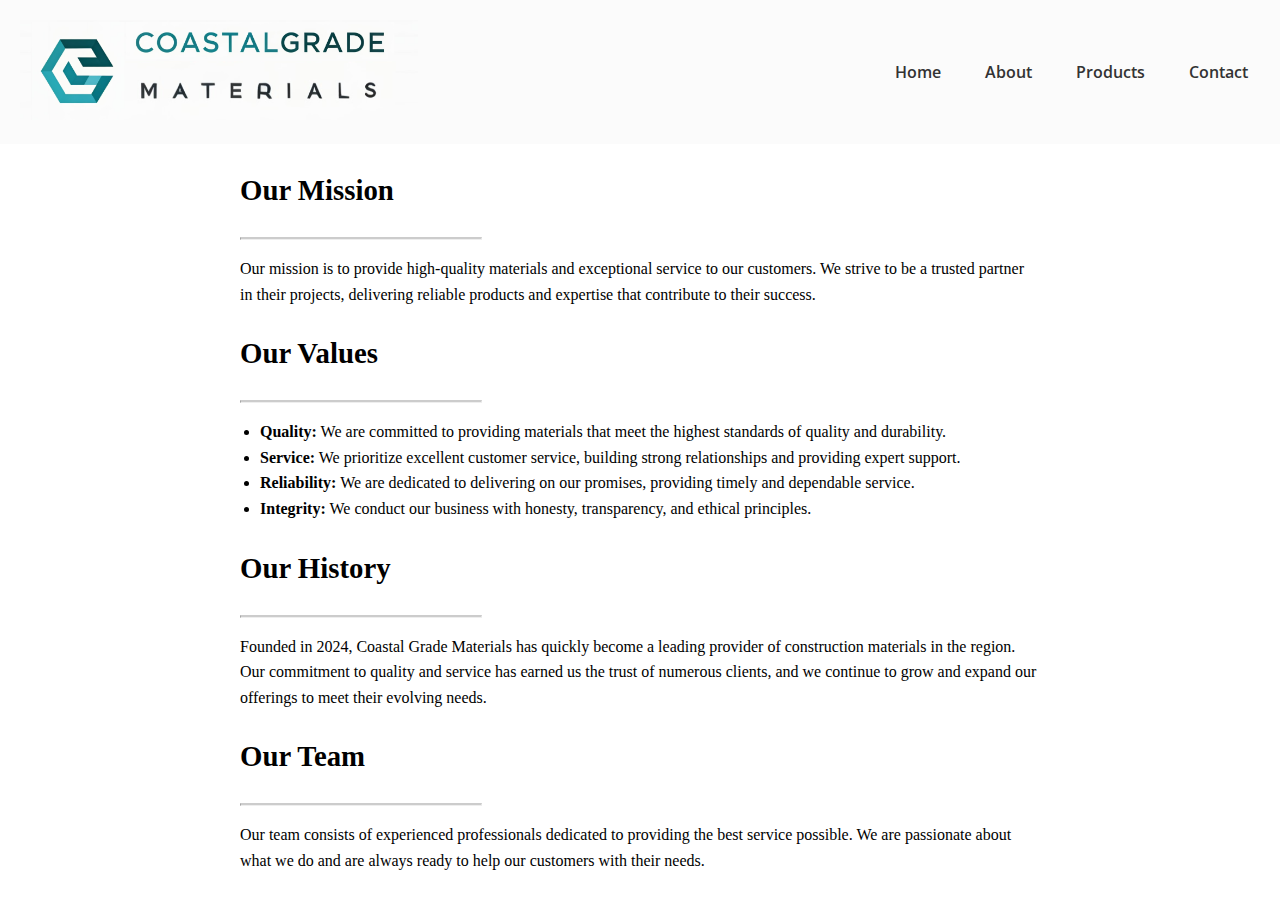
==== about.html @ 4b3cdab4 "first commit" ====
<!DOCTYPE html>
<html lang="en">
<head>
    <meta charset="UTF-8">
    <meta name="viewport" content="width=device-width, initial-scale=1.0">
    <link rel="icon" href="pictures/icon.png" type="image/png">
    <link rel="stylesheet" href="style.css">
    <link href="https://fonts.googleapis.com/css2?family=Open+Sans:wght@400;700&display=swap" rel="stylesheet">
    <title>Coastal Grade Materials</title>
    
</head>
<body>
<nav class="navbar">
    <div class="logo">
        <a href="index.html"><img src="pictures/Coastal Grade Materials Logo.png" alt="Logo"></a>
    </div>
    <div class="nav-links">
      <a href="index.html">Home</a>
      <a href="about.html">About</a>
      <a href="products.html">Products</a>
      <a href="contact.html">Contact</a>
    </div>
  </nav>




  <div class="about-content">
    <div class="section">
        <h2>Our Mission</h2>
        <hr>
        <p>Our mission is to provide high-quality materials and exceptional service to our customers. We strive to be a trusted partner in their projects, delivering reliable products and expertise that contribute to their success.</p>
    </div>

    <div class="section">
        <h2>Our Values</h2>
        <hr>
        <ul>
            <li><strong>Quality:</strong> We are committed to providing materials that meet the highest standards of quality and durability.</li>
            <li><strong>Service:</strong> We prioritize excellent customer service, building strong relationships and providing expert support.</li>
            <li><strong>Reliability:</strong> We are dedicated to delivering on our promises, providing timely and dependable service.</li>
            <li><strong>Integrity:</strong> We conduct our business with honesty, transparency, and ethical principles.</li>
        </ul>
    </div>

    <div class="section">
        <h2>Our History</h2>
        <hr>
        <p>Founded in 2024, Coastal Grade Materials has quickly become a leading provider of construction materials in the region. Our commitment to quality and service has earned us the trust of numerous clients, and we continue to grow and expand our offerings to meet their evolving needs.</p>
    </div>
    <div class="section">
        <h2>Our Team</h2>
        <hr>
        <p>Our team consists of experienced professionals dedicated to providing the best service possible. We are passionate about what we do and are always ready to help our customers with their needs.</p>
    </div>
</div>






</body>
  </html>
---- style.css ----
.template {
    font-family: 'Open Sans', Arial, sans-serif; /* Use Open Sans as the primary font */
    margin: 0;
    padding: 0;
    background-color: white /* rgb(214, 236, 254);*/
}


.navbar {
    display: flex; /* Use flexbox for layout */
    justify-content: space-between; /* Distributes space between logo and links */
    align-items: center; /* Center items vertically */
    background-color: rgb(251, 251, 251);
    padding: 20px; /* Adjust the padding to change the navbar thickness */
    position: relative; /* Set position to relative for absolute positioning of children */
    z-index: 1; /* Ensure navbar is above other content */
}

.nav-links {
    display: flex;
    align-items: center; /* Vertically center the links */
    gap: 20px; /* Consistent spacing between links */
}

.nav-links a {
    display: inline-block; /* Allows padding and margin, but keeps inline flow */
    color: #333; /* Darker, more professional text color */
    padding: 8px 12px; /* Reduced padding for a more compact look */
    font-size: 16px; /* More standard font size */
    font-family: 'Open Sans', Arial, sans-serif;
    text-decoration: none;
    font-weight: 600; /* Slightly bolder font-weight */
    border-radius: 4px; /* Optional: Rounded corners */
    transition: background-color 0.3s ease, color 0.3s ease; /* Smooth transitions */
}

.nav-links a:hover {
    background-color: #f0f0f0; /* Lighter background on hover */
    color: #007bff; /* Example hover color */
}




/* Media query for smaller screens */
@media (max-width: 679px) {
    .nav-links {
        flex-direction: column; /* Stack links vertically */
        align-items: flex-start; /* Align to the left */
        width: 100%;
        gap: 10px;
    }
    .nav-links a {
        display: block; /* Full-width links on smaller screens */
        width: 100%;
        text-align: center; /* Center text within links */
        padding: 10px;
        margin: 0;
        border-radius: 0;
    }

    .navbar {
        flex-direction: column; /* Stack logo and links vertically */
        align-items: flex-start; /* Align items to the left */
        padding: 10px; /* Reduce padding on smaller screens */
    }


    .logo { /* Target the logo container, not just the image */
        margin-bottom: 10px;
        text-align: center; /* Center the image within the container */
        width: 100%; /* Make sure logo container takes full width*/
    }

    .logo img {
        max-height: 50px;
    }


}





/* Media query for smaller screens */
@media (min-width: 680px) and (max-width: 830px) { /* Example breakpoint for medium screens */
    .nav-links {
        flex-direction: column; /* Stack links vertically */
        align-items: flex-start; /* Align to the left */
        width: 100%;
        gap: 10px;
    }
    .nav-links a {
        display: block; /* Full-width links on smaller screens */
        width: 100%;
        text-align: center; /* Center text within links */
        padding: 10px;
        margin: 0;
        border-radius: 0;
    }
}






.logo img {
    max-height: 100px; /* Or whatever height you want */
    width: auto;
}




body {
    margin: 0; /* Remove default body margins */
    padding: 0;
  }
  
.full-page-image {
    width: 100vw; /* Viewport width */
    height: 100vh; /* Viewport height */
    object-fit: cover; /* Maintain aspect ratio and cover the entire area */
    display: block; /* Prevents a small space at the bottom */
}




.teal-box {
    background-color: teal; /* Or rgb(0, 128, 128) */
    color: white; /* Text color */
    text-align: center; /* Center the text horizontally */
    padding: 20px 0; /* Add some vertical padding */
    width: 100%; /* Make it span the entire width */
    box-sizing: border-box; /* Include padding in width calculation */
    font-size: 1.4em; /* Adjust this value */
}

.teal-box hr {
    border-top: 1px solid white; /* Style the white line */
    width: 50%; /* Adjust line width if needed */
    margin: 10px auto; /* Center the line */
}




.about-content {
    max-width: 800px;
    margin: 30px auto;
    padding: 0 20px;
    /*max-width: 800px; /* Set a maximum width for better readability */
    /*margin: 0 auto; /* Center the content on the page */
}

.section {
    margin-bottom: 30px; /* Add spacing between sections */
}

.section h2 {
    font-size: 1.8em; /* Adjust header size as needed */
    margin-bottom: 10px; /* Add spacing below the header */
}

.section hr {
    border-top: 2px solid #ccc; /* Style the horizontal line */
    margin-bottom: 15px; /* Add spacing below the line */
    width: 30%; /* Adjust the line width */
}

.section p, .section ul {
    line-height: 1.6; /* Improve line spacing for readability */
}
.section ul{
    list-style-type: disc;
    padding-left: 20px;
}










.product-container {
    display: flex;
    flex-direction: column; /* Stack items vertically */
    align-items: center; /* Center horizontally */
    gap: 20px;
    padding: 20px;
}


.product {
    position: relative;
    width: 100%; /* Images take full width */
    max-width: 1200px; /* Optional: Set a maximum width */
    margin-bottom: 20px;
}

.product img {
    display: block; /* Prevents a small gap below the image */
    width: 100%;
    height: auto;
    transition: transform 0.3s ease; /* Smooth transition for scaling */
}

.product:hover img {
    /*transform: scale(1.1); /* Slightly zoom in on hover */
    opacity: 0.7; /* Optional: slightly reduce image opacity */
}

.product-label {
    position: absolute;
    top: 50%;
    left: 50%;
    transform: translate(-50%, -50%);
    background-color: rgba(0, 0, 0, 0.5);
    color: white;
    padding: 10px;
    font-size: 1.2em;
    border-radius: 5px;
    text-align: center;
    width: 100%; /* Important: Let width adjust to content */
    box-sizing: border-box;
    white-space: nowrap; /* Prevent text from wrapping */
    padding: 0.5em 1em; /* Use em for padding relative to font size */
    font-size: calc(2vw + 2vh); /* Dynamic font size */
    transition: transform 0.3s ease;
}

.product:hover .product-label {
    opacity: 0.0; /* Hides the label on hover */
}

.product-blurb {
    position: absolute;
    top: 0;
    left: 0;
    width: 100%;
    height: 100%;
    background-color: rgba(0, 0, 0, 0.5); /* Same gray as label */
    color: white;
    display: flex; /* Use flexbox for centering */
    flex-direction: column; /* Crucial: Stack blurb content vertically */
    justify-content: center;
    align-items: center;
    padding: 20px;
    opacity: 0; /* Initially hidden */
    transition: opacity 0.3s ease; /* Smooth transition for opacity */
    box-sizing: border-box; /* Include padding in width/height calculation */
    text-align: center;
    overflow-y: auto; /* Add scroll if content overflows */
}

/* Add a media query to change justify-content when scrolling is needed */
@media (max-width: 830px) { /* Adjust 300px as needed */
    .product-blurb {
        justify-content: flex-start; /* Align to top when scrolling */
    }
}

.product:hover .product-blurb {
    opacity: 1; /* Show blurb on hover */
}

.product-blurb .blurb-content {
    width: 100%;
    box-sizing: border-box;
}

.product-blurb .blurb-content > * { /* Target direct children of .blurb-content */
    margin-bottom: 10px; /* Add spacing between elements */
}

.product-blurb .blurb-content ul {
    list-style-type: disc;
    padding-left: 20px;
    margin-bottom: 10px;
}

.product-blurb .blurb-content b {
    display: block; /* Make bold text a block element */
    font-weight: bold; /* Ensure it's actually bold */
}






.contact-content {
    max-width: 800px;
    margin: 30px auto;
    padding: 0 20px;
}

.contact-message {
    margin-top: 50px; /* Adjust this value as needed */
    text-align: left; /* Align message text to the left */
    margin-bottom: 30px; /* Add space below the message */
    font-size: 1.1em;
}

.contact-message h2 {
    font-size: 2em;
    margin-bottom: 10px;
}

hr {
    border-top: 2px solid #ccc;
    margin: 30px 0; /* Add top and bottom margin to the line */
}

.contact-info {
    display: flex; /* Use flexbox for layout */
    flex-direction: column; /* Arrange items in a column */
    gap: 20px; /* Add spacing between info items */
    font-size: 1.1em;
}

.info-item {
    text-align: left; /* Left the contact information */
}

.info-item strong {
    font-weight: bold;
}
.full-page-image{
    width: 100%;
    height: auto;
}
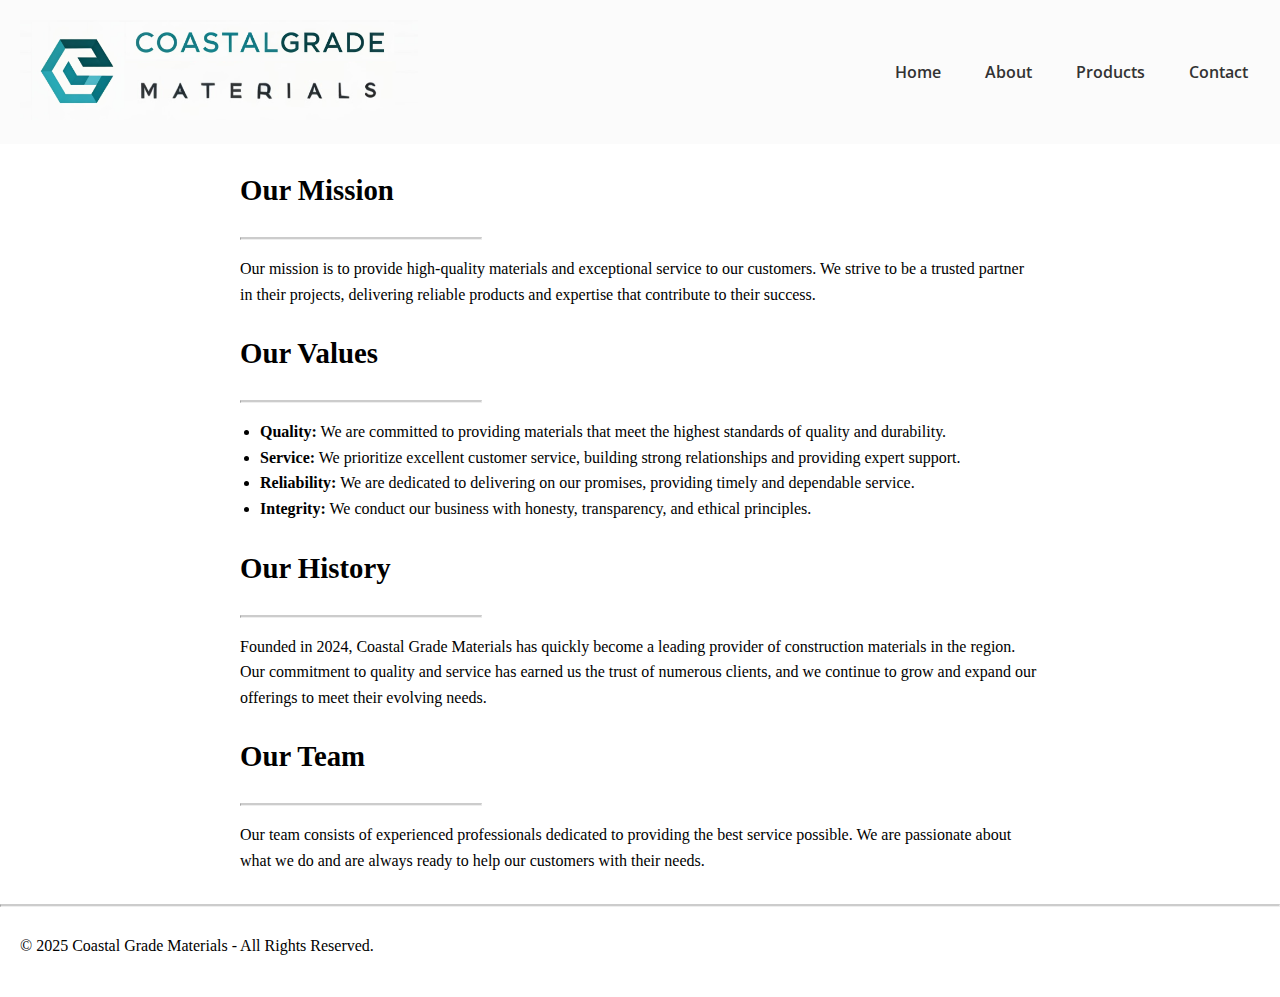
==== commit 5fd2d484: "add footer with copyright note" ====
--- a/about.html
+++ b/about.html
@@ -56,8 +56,11 @@
 </div>
 
 
+<hr class="footer-separator"> 
 
-
+<footer>
+    <p class="footer-text">&copy; 2025 Coastal Grade Materials - All Rights Reserved.</p>
+</footer>
 
 
 </body>
--- a/style.css
+++ b/style.css
@@ -337,3 +337,29 @@
     height: auto;
 }
 
+
+
+
+
+textarea {
+    width: calc(50% - 12px);
+    height: 150px;
+    padding: 6px;
+    box-sizing: border-box;
+    resize: vertical;
+  }
+  .form-group{
+      margin-bottom: 10px;
+  }
+
+
+
+
+
+  .footer-text {
+    margin-left: 20px; /* Adjust this value as needed */
+}
+
+footer {
+    height: 60px; /* Adjust this value as needed */ 
+}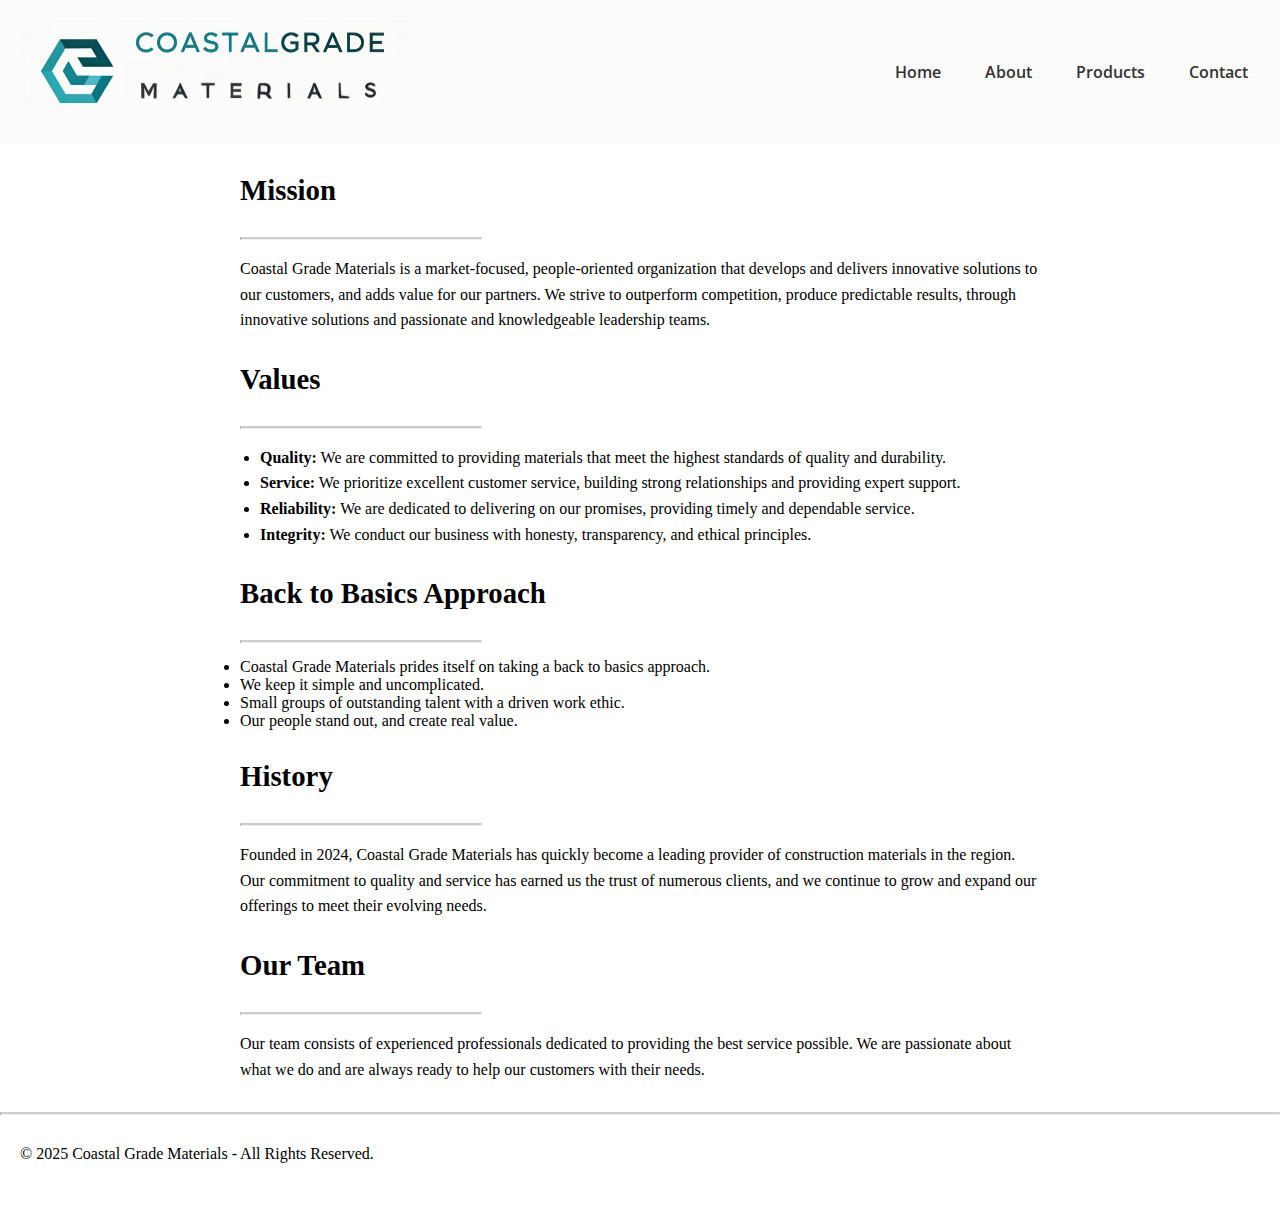
==== commit 6daa8f0f: "update about page" ====
--- a/about.html
+++ b/about.html
@@ -27,13 +27,15 @@
 
   <div class="about-content">
     <div class="section">
-        <h2>Our Mission</h2>
+        <h2>Mission</h2>
         <hr>
-        <p>Our mission is to provide high-quality materials and exceptional service to our customers. We strive to be a trusted partner in their projects, delivering reliable products and expertise that contribute to their success.</p>
+        <p>Coastal Grade Materials is a market-focused, people-oriented organization that develops and delivers innovative solutions to our customers, and adds value for our partners.
+            We strive to outperform competition, produce predictable results, through innovative solutions and passionate and knowledgeable leadership teams.
+        </p>
     </div>
 
     <div class="section">
-        <h2>Our Values</h2>
+        <h2>Values</h2>
         <hr>
         <ul>
             <li><strong>Quality:</strong> We are committed to providing materials that meet the highest standards of quality and durability.</li>
@@ -44,7 +46,16 @@
     </div>
 
     <div class="section">
-        <h2>Our History</h2>
+        <h2>Back to Basics Approach</h2>
+        <hr>
+        <li>Coastal Grade Materials prides itself on taking a back to basics approach.</li>
+        <li>We keep it simple and uncomplicated.</li>
+        <li>Small groups of outstanding talent with a driven work ethic.</li>
+        <li>Our people stand out, and create real value.</li>
+        
+    </div>
+    <div class="section">
+        <h2>History</h2>
         <hr>
         <p>Founded in 2024, Coastal Grade Materials has quickly become a leading provider of construction materials in the region. Our commitment to quality and service has earned us the trust of numerous clients, and we continue to grow and expand our offerings to meet their evolving needs.</p>
     </div>
